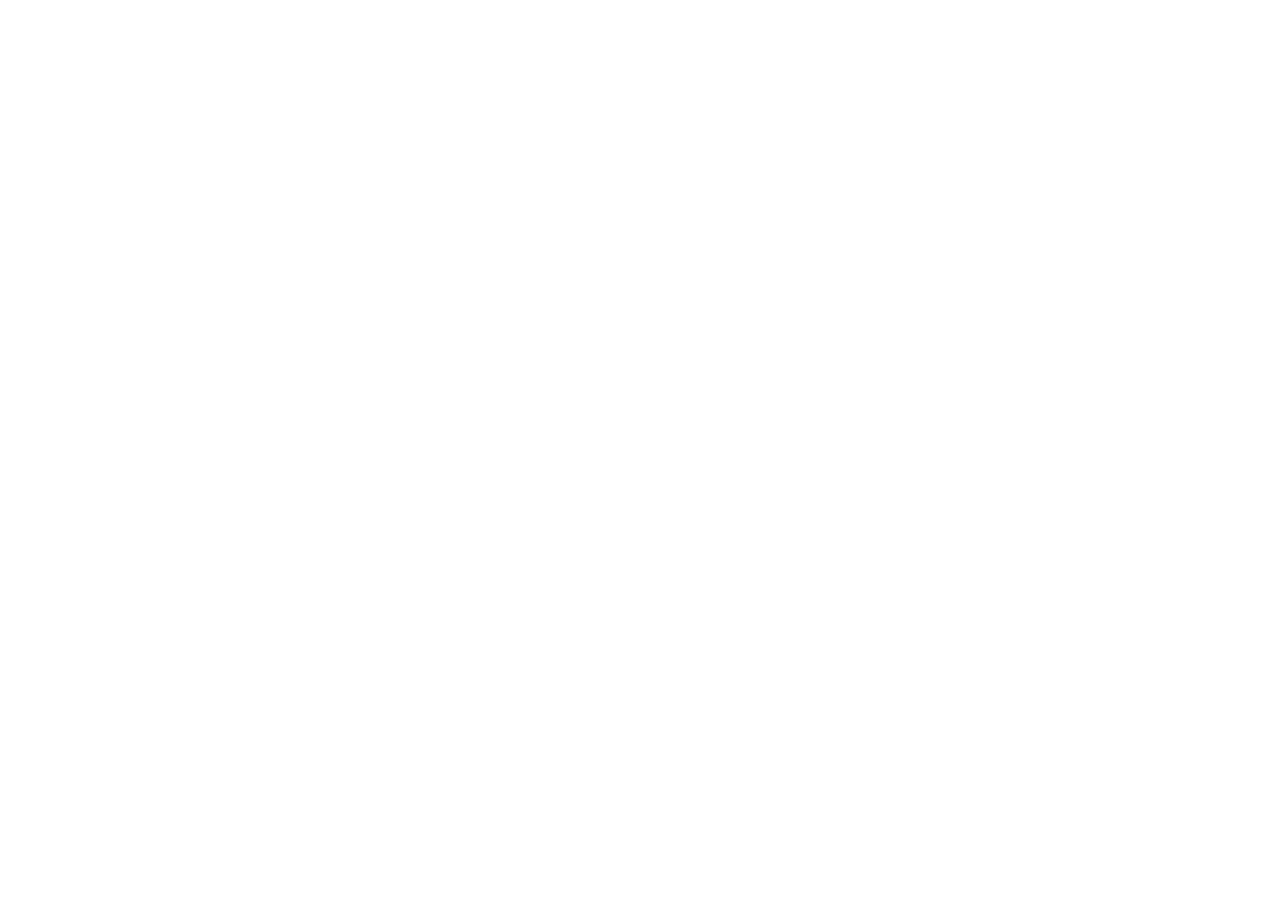
==== index.html @ 00c7c137 "initial commit" ====
<!DOCTYPE html>
<html lang="en">
  <head>
    <meta charset="UTF-8">
    <title>Fork Me! FCC: Test Suite Template</title>
    <link rel="stylesheet" href="css/style.css">
  </head>

  <body>
    <script src="https://cdn.freecodecamp.org/testable-projects-fcc/v1/bundle.js"></script>

    <!--

    Hello Camper!

    For now, the test suite only works in Chrome!
    Please read the README below in the JS Editor before beginning.
    Feel free to delete this message once you have read it.
    Good luck and Happy Coding!

    - The freeCodeCamp Team

    -->
    <script  src="js/index.js"></script>
  </body>
</html>
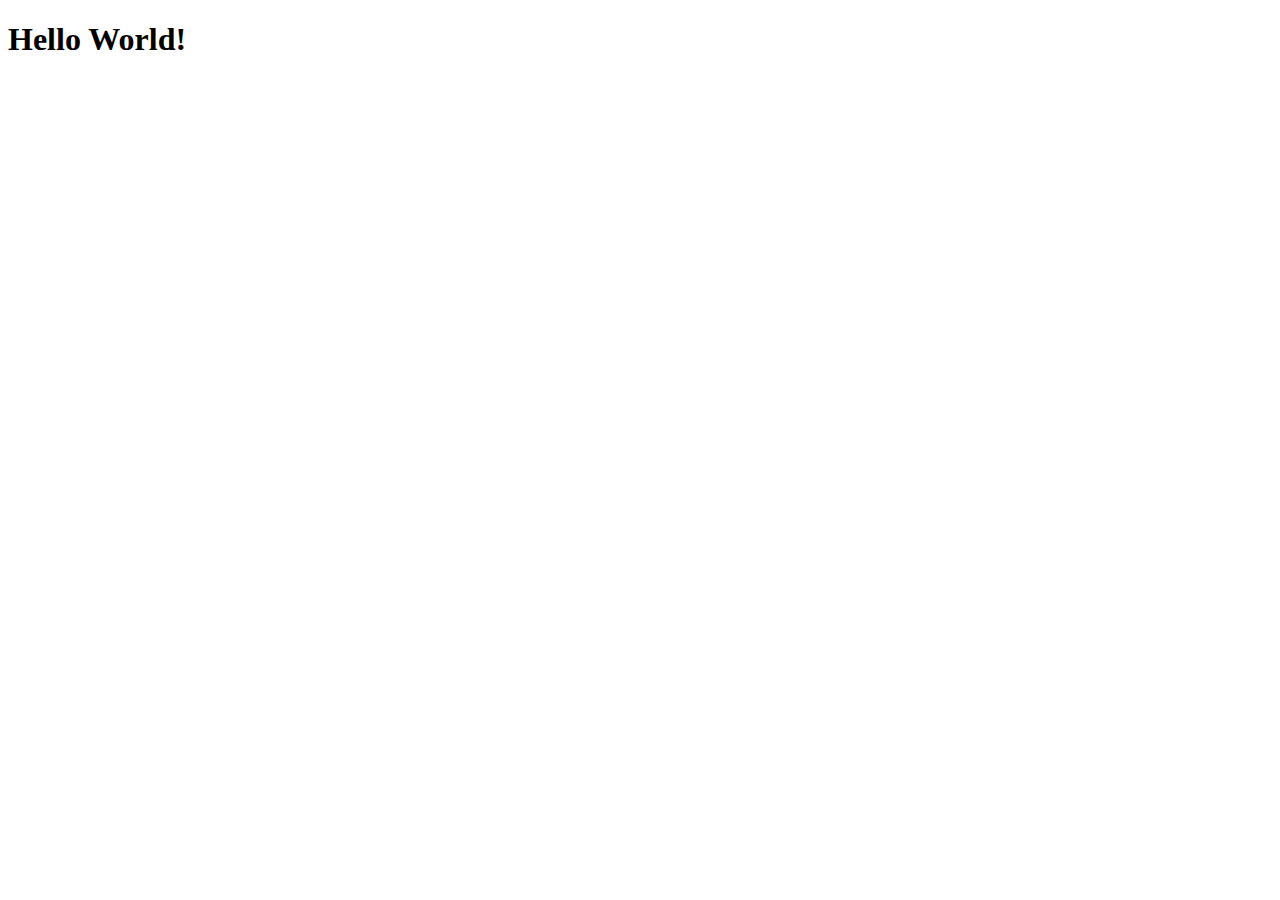
==== commit 61147b24: "Microverse Collaboration 1# On branch master" ====
--- a/index.html
+++ b/index.html
@@ -8,7 +8,7 @@
 
   <body>
     <script src="https://cdn.freecodecamp.org/testable-projects-fcc/v1/bundle.js"></script>
-
+    <h1>Hello World!</h1>
     <!--
 
     Hello Camper!
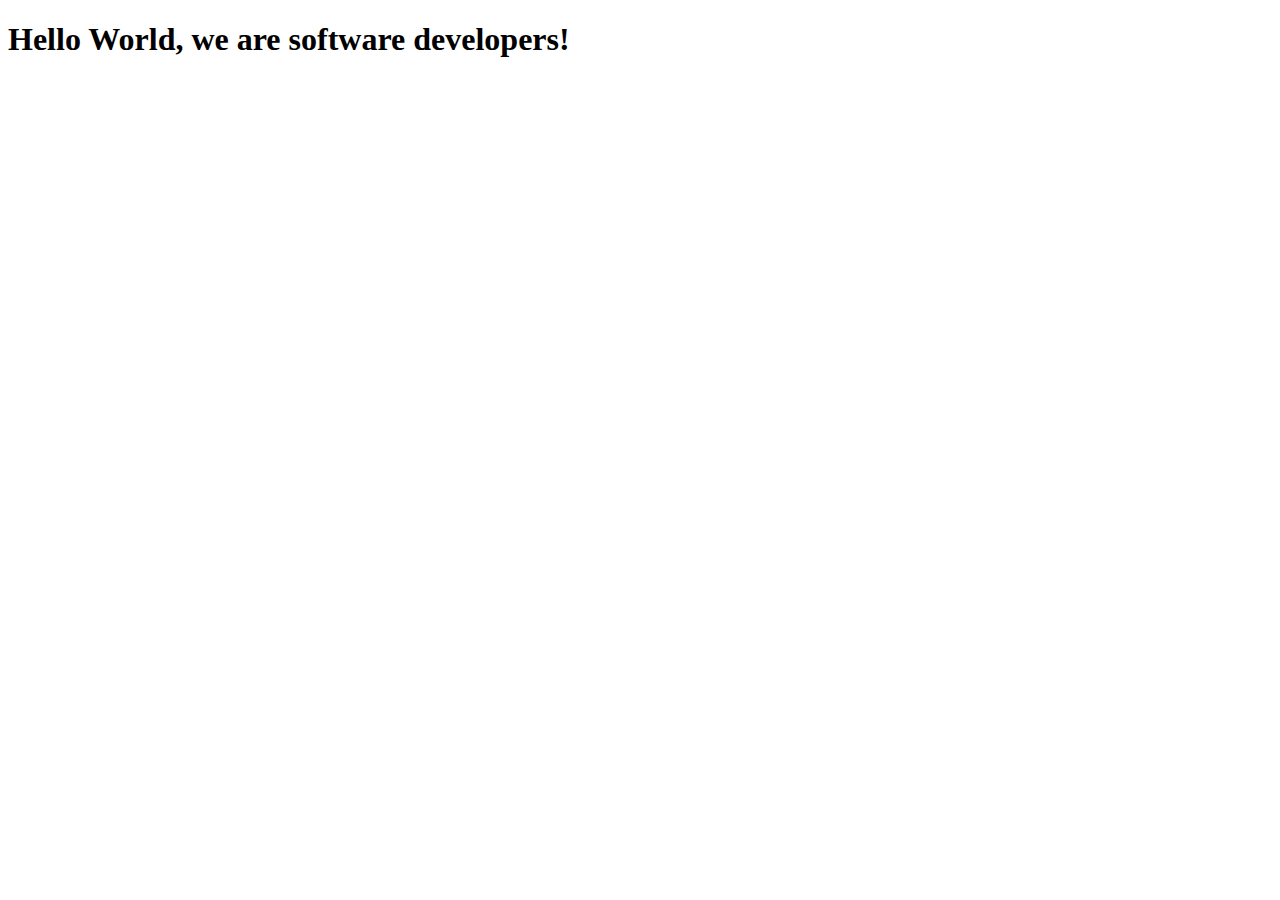
==== commit bb7ddd1f: "hello world updated" ====
--- a/index.html
+++ b/index.html
@@ -8,7 +8,7 @@
 
   <body>
     <script src="https://cdn.freecodecamp.org/testable-projects-fcc/v1/bundle.js"></script>
-    <h1>Hello World!</h1>
+    <h1>Hello World, we are software developers!</h1>
     <!--
 
     Hello Camper!
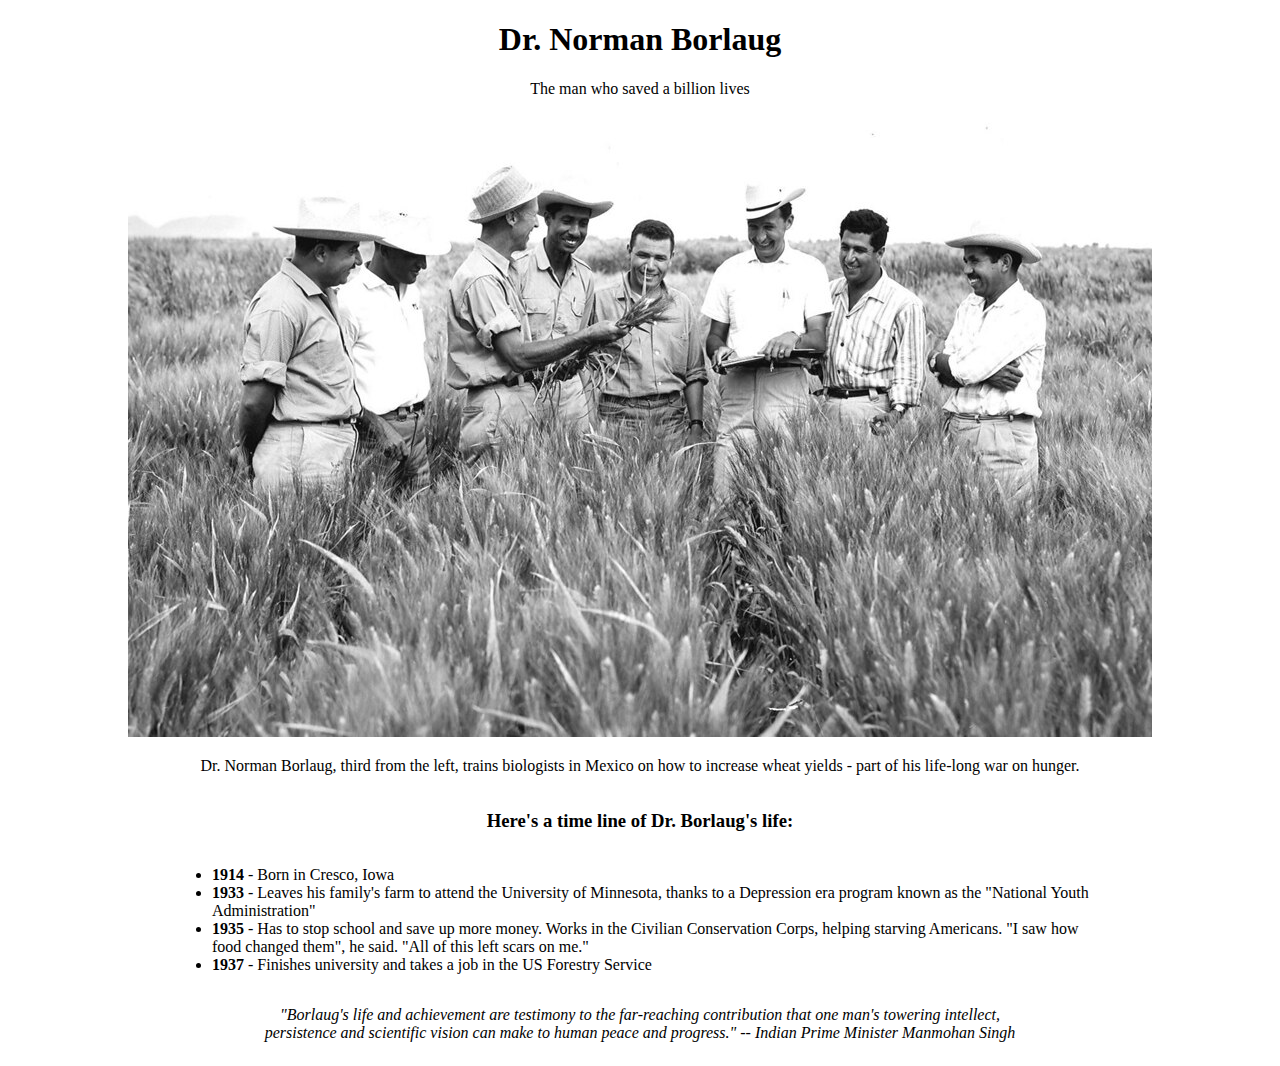
==== commit 4bd10a69: "basic ui structure" ====
--- a/index.html
+++ b/index.html
@@ -7,20 +7,47 @@
   </head>
 
   <body>
+    <div id="main">
+      <div id="title">
+        <h1>Dr. Norman Borlaug</h1>
+        <p>The man who saved a billion lives</p>
+      </div>
+      <div id="img-div">
+        <img src="./images/tribute-page-main-image.jpeg" alt="tribute-page-main-image">
+        <p>Dr. Norman Borlaug, third from the left, trains biologists in Mexico on how to increase wheat yields - part of his life-long war on hunger.</p>
+      </div>
+      <div id="time-line-section">
+        <h3>Here's a time line of Dr. Borlaug's life:</h3>
+        <ul>
+          <li>
+            <strong>1914</strong> - Born in Cresco, Iowa
+          </li>
+          <li>
+            <strong>1933</strong> - Leaves his family's farm to attend the University of Minnesota, thanks to a Depression era program known as the "National Youth Administration"
+          </li>
+          <li>
+            <strong>1935</strong> - Has to stop school and save up more money. Works in the Civilian Conservation Corps, helping starving Americans. "I saw how food changed them", he said. "All of this left scars on me."
+          </li>
+          <li>
+            <strong>1937</strong> - Finishes university and takes a job in the US Forestry Service
+          </li>
+        </ul>
+      </div>
+      <div id="quot-container">
+        <p id="quot">
+          <em>
+            "Borlaug's life and achievement are testimony to the far-reaching contribution that one man's towering intellect, persistence and scientific vision can make to human peace and progress."
+  
+           -- Indian Prime Minister Manmohan Singh
+  
+          </em>
+        </p>
+      </div>
+
+    </div>
+
     <script src="https://cdn.freecodecamp.org/testable-projects-fcc/v1/bundle.js"></script>
-    <h1>Hello World, we are software developers!</h1>
-    <!--
-
-    Hello Camper!
-
-    For now, the test suite only works in Chrome!
-    Please read the README below in the JS Editor before beginning.
-    Feel free to delete this message once you have read it.
-    Good luck and Happy Coding!
-
-    - The freeCodeCamp Team
-
-    -->
+  
     <script  src="js/index.js"></script>
   </body>
 </html>
--- a/css/style.css
+++ b/css/style.css
@@ -0,0 +1,23 @@
+#main{
+    text-align: center;
+}
+#title{
+    text-align: center;
+}
+#time-line-section{
+    text-align: left;
+    display: flex;
+    flex-direction: column;
+    justify-content: center;
+    align-items: center;
+}
+#time-line-section ul{
+    width: 70vw;
+}
+#quot{
+    width: 60vw;
+}
+#quot-container{
+    display: flex;
+    justify-content: center;
+}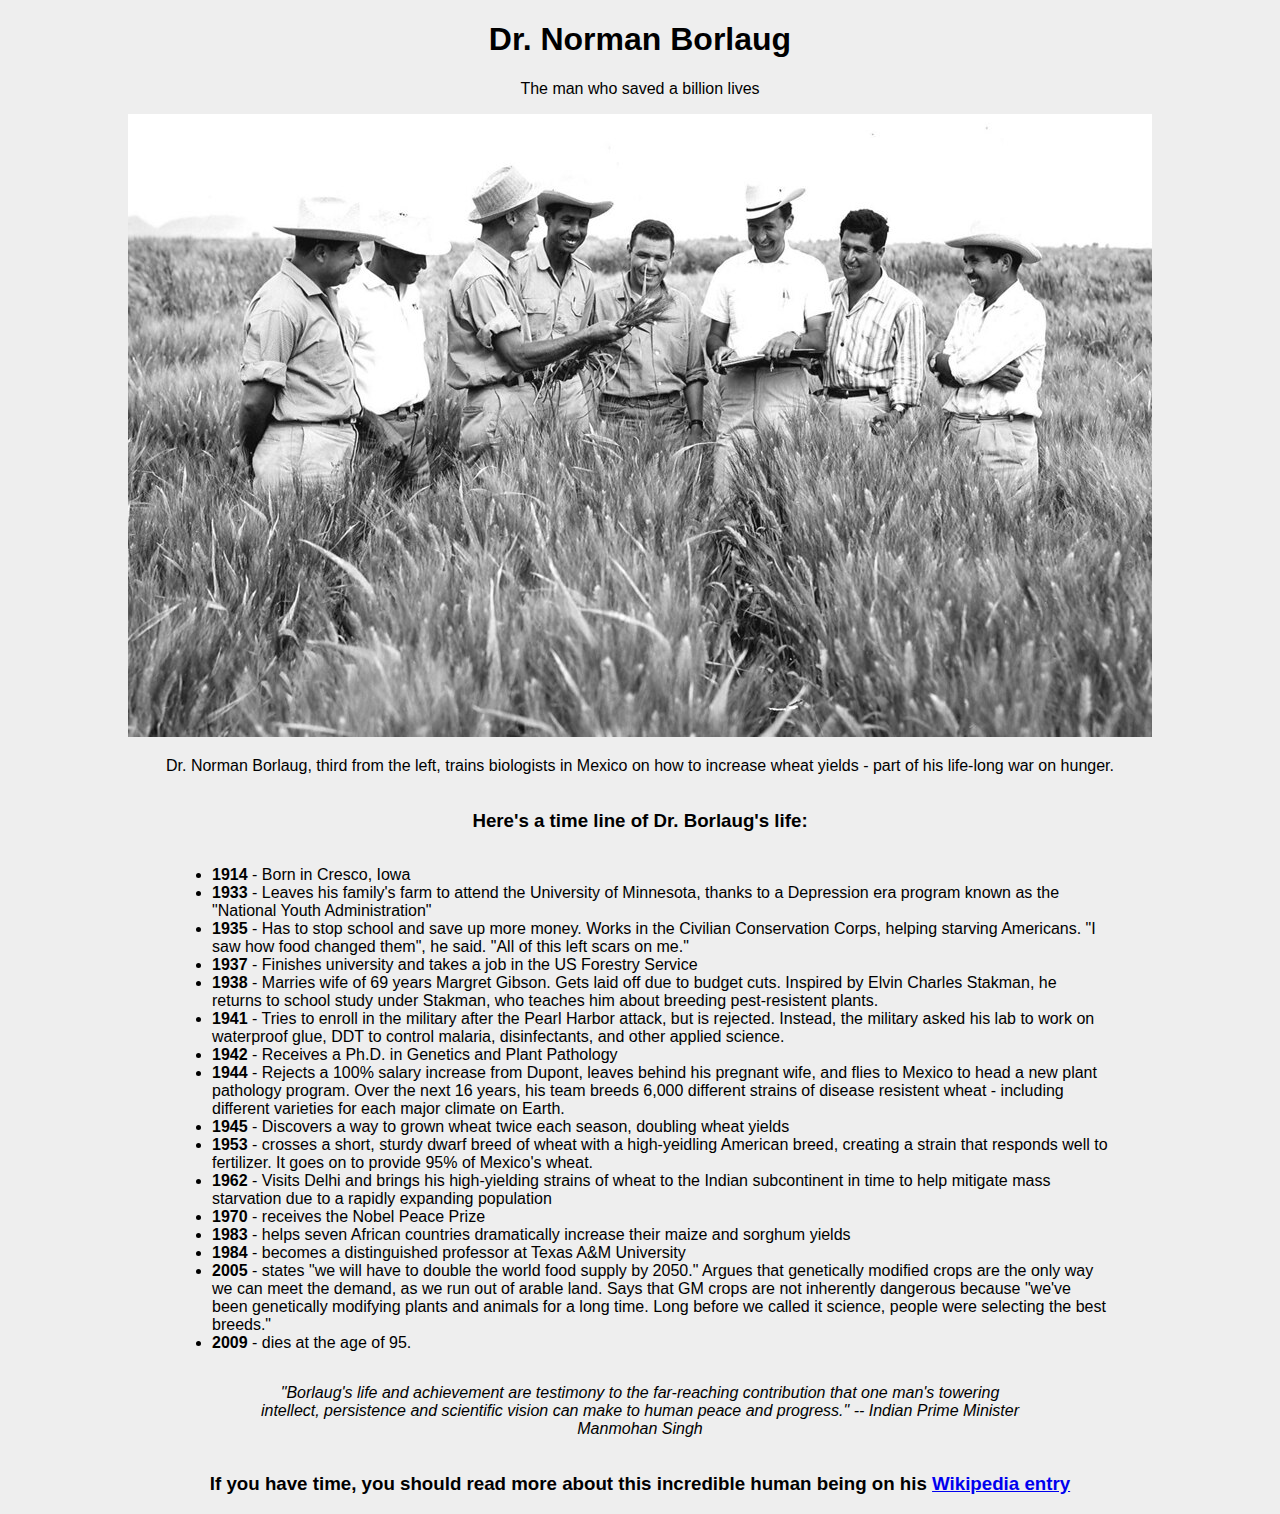
==== commit 10689eca: "partil complete" ====
--- a/index.html
+++ b/index.html
@@ -31,6 +31,41 @@
           <li>
             <strong>1937</strong> - Finishes university and takes a job in the US Forestry Service
           </li>
+          <li>
+            <strong>1938</strong> - Marries wife of 69 years Margret Gibson. Gets laid off due to budget cuts. Inspired by Elvin Charles Stakman, he returns to school study under Stakman, who teaches him about breeding pest-resistent plants. 
+          </li>
+          <li>
+            <strong>1941</strong> - Tries to enroll in the military after the Pearl Harbor attack, but is rejected. Instead, the military asked his lab to work on waterproof glue, DDT to control malaria, disinfectants, and other applied science. 
+          </li>
+          <li>
+            <strong>1942</strong> - Receives a Ph.D. in Genetics and Plant Pathology 
+          </li>
+          <li>
+            <strong>1944</strong> - Rejects a 100% salary increase from Dupont, leaves behind his pregnant wife, and flies to Mexico to head a new plant pathology program. Over the next 16 years, his team breeds 6,000 different strains of disease resistent wheat - including different varieties for each major climate on Earth. 
+          </li>
+          <li>
+            <strong>1945</strong> - Discovers a way to grown wheat twice each season, doubling wheat yields
+          </li><li>
+            <strong>1953</strong> -  crosses a short, sturdy dwarf breed of wheat with a high-yeidling American breed, creating a strain that responds well to fertilizer. It goes on to provide 95% of Mexico's wheat. 
+          </li>
+          <li>
+            <strong>1962</strong> - Visits Delhi and brings his high-yielding strains of wheat to the Indian subcontinent in time to help mitigate mass starvation due to a rapidly expanding population
+          </li>
+          <li>
+            <strong>1970</strong> - receives the Nobel Peace Prize
+          </li>
+          <li>
+            <strong>1983</strong> - helps seven African countries dramatically increase their maize and sorghum yields
+          </li>
+          <li>
+            <strong>1984</strong> - becomes a distinguished professor at Texas A&M University
+          </li>
+          <li>
+            <strong>2005</strong> - states "we will have to double the world food supply by 2050." Argues that genetically modified crops are the only way we can meet the demand, as we run out of arable land. Says that GM crops are not inherently dangerous because "we've been genetically modifying plants and animals for a long time. Long before we called it science, people were selecting the best breeds."
+          </li>
+          <li>
+            <strong>2009</strong> - dies at the age of 95.
+          </li>
         </ul>
       </div>
       <div id="quot-container">
@@ -41,7 +76,12 @@
            -- Indian Prime Minister Manmohan Singh
   
           </em>
+        </div>
+        <div id="tribute-link">
         </p>
+        <h3>If you have time, you should read more about this incredible human being on his
+          <a id="tribute-link" href="https://en.wikipedia.org/wiki/Norman_Borlaug" target="_blank">Wikipedia entry</a>
+        </h3>
       </div>
 
     </div>
--- a/css/style.css
+++ b/css/style.css
@@ -1,3 +1,5 @@
+body {background-color: #eee;
+    font-family: "Lato", "Lucida Grande", "Lucida Sans Unicode", Tahoma, Sans-Serif}
 #main{
     text-align: center;
 }
